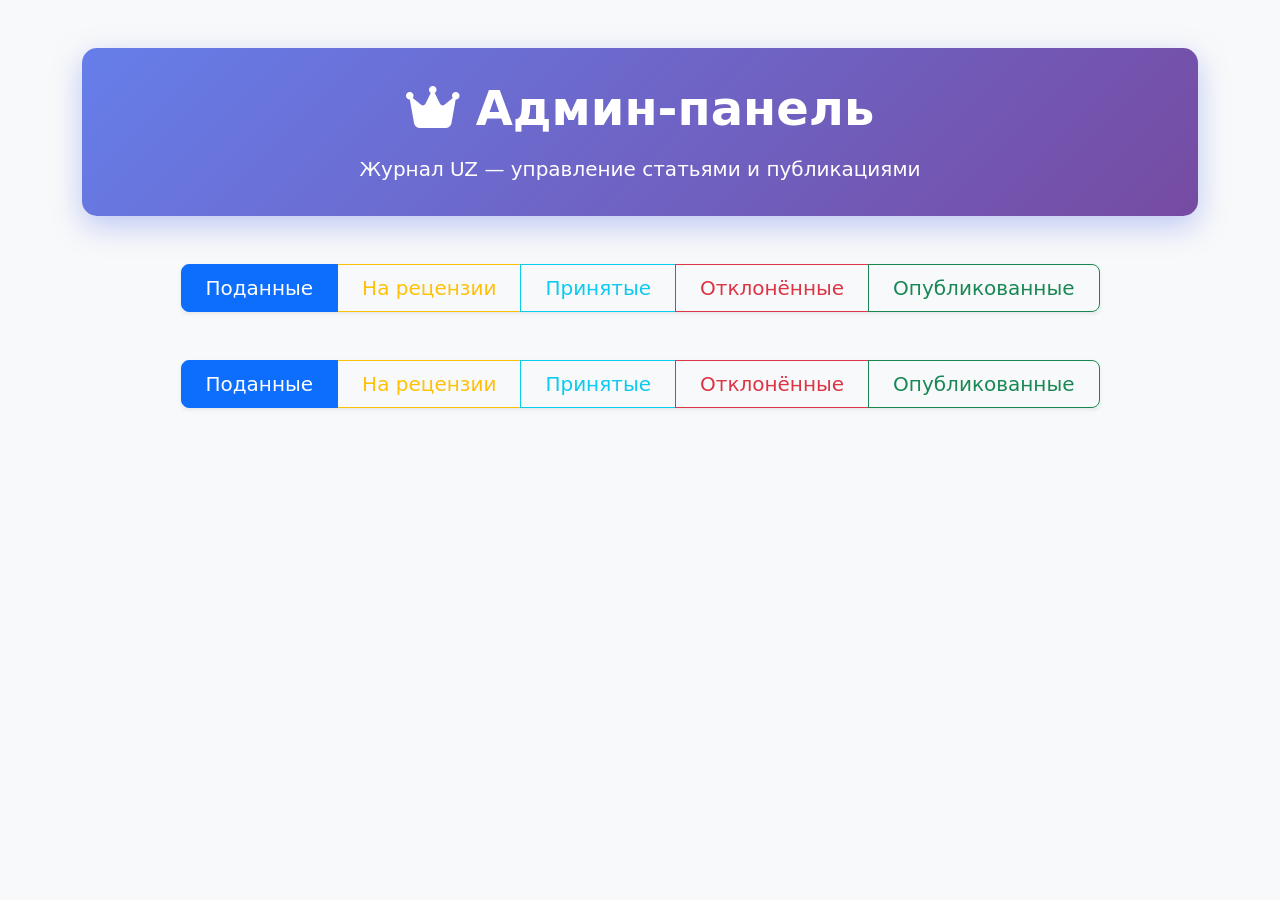
==== journal-uz/admin.html @ 3996c1aa "Update admin.html" ====
<!DOCTYPE html>
<html lang="ru">
<head>
  <meta charset="UTF-8">
  <meta name="viewport" content="width=device-width, initial-scale=1.0">
  <title>Админ-панель — Журнал UZ</title>
  <link href="https://cdn.jsdelivr.net/npm/bootstrap@5.3.0/dist/css/bootstrap.min.css" rel="stylesheet">
  <link rel="stylesheet" href="https://cdnjs.cloudflare.com/ajax/libs/font-awesome/6.5.0/css/all.min.css">
  <style>
    .status-badge {
      font-size: 0.8rem;
      padding: 0.35em 0.8em;
    }
    .card-hover:hover {
      transform: translateY(-5px);
      box-shadow: 0 20px 40px rgba(0,0,0,0.15) !important;
      transition: all 0.3s ease;
    }
    .admin-header {
      background: linear-gradient(135deg, #667eea 0%, #764ba2 100%);
      color: white !important;
      border-radius: 15px;
      padding: 2rem;
      margin-bottom: 2rem;
      box-shadow: 0 10px 30px rgba(102, 126, 234, 0.4);
    }
  </style>
</head>
<body class="bg-light">

  <!-- Красивый хедер -->
  <div class="container my-5">
    <div class="admin-header text-center text-white">
      <h1 class="display-5 fw-bold mb-3">
        <i class="fas fa-crown me-3"></i>Админ-панель
      </h1>
      <p class="lead mb-0">Журнал UZ — управление статьями и публикациями</p>
    </div>
  </div>

  <div class="container mb-5">

    <!-- Вкладки по статусам (красивые кнопки) -->
    <div class="text-center mb-5">
      <div class="btn-group btn-group-lg shadow-sm" role="group">
        <button type="button" class="btn btn-outline-primary active px-4" data-status="Подана">Поданные</button>
        <button type="button" class="btn btn-outline-warning px-4" data-status="На рецензии">На рецензии</button>
        <button type="button" class="btn btn-outline-info px-4" data-status="Принята">Принятые</button>
        <button type="button" class="btn btn-outline-danger px-4" data-status="Отклонена">Отклонённые</button>
        <button type="button" class="btn btn-outline-success px-4" data-status="Опубликована">Опубликованные</button>
      </div>
    </div>

    <div class="text-center mb-5">
      <div class="btn-group btn-group-lg shadow-sm" role="group">
        <button type="button" class="btn btn-outline-primary active px-4" data-status="Подана">Поданные</button>
        <button type="button" class="btn btn-outline-warning px-4" data-status="На рецензии">На рецензии</button>
        <button type="button" class="btn btn-outline-info px-4" data-status="Принята">Принятые</button>
        <button type="button" class="btn btn-outline-danger px-4" data-status="Отклонена">Отклонённые</button>
        <button type="button" class="btn btn-outline-success px-4" data-status="Опубликована">Опубликованные</button>
      </div>
    </div>

    <!-- Статьи -->
    <div id="adminList"></div>
  </div>

  <script type="module">
    import { createClient } from 'https://esm.sh/@supabase/supabase-js@2';
    import { supabaseUrl, supabaseKey } from './supabase-config.js';

    const supabase = createClient(supabaseUrl, supabaseKey);

    let currentStatus = 'Подана';

    window.updateStatus = async (id, newStatus) => {
      if (newStatus === 'Опубликована') {
        const year = new Date().getFullYear();
        const { data: last } = await supabase
          .from('submissions')
          .select('article_number')
          .eq('volume', year)
          .eq('status', 'Опубликована')
          .order('article_number', { ascending: false })
          .limit(1);

        const nextNumber = (last?.[0]?.article_number || 0) + 1;

        const { error } = await supabase
          .from('submissions')
          .update({
            status: 'Опубликована',
            volume: year,
            article_number: nextNumber,
            published_at: new Date().toISOString()
          })
          .eq('id', id);

        if (error) return alert('Ошибка: ' + error.message);
        alert(`Статья опубликована! Номер: ${year}-${String(nextNumber).padStart(3, '0')}`);
      } else {
        const { error } = await supabase.from('submissions').update({ status: newStatus }).eq('id', id);
      }
      loadArticles();
    };

    window.assignReviewer = async (id) => {
      const select = document.getElementById(`reviewer-${id}`);
      const reviewerId = select.value;
      if (!reviewerId) return alert('Выберите рецензента!');

      await supabase.from('submissions').update({ reviewer_id: reviewerId }).eq('id', id);
      alert('Рецензент назначен');
      loadArticles();
    };

    async function loadArticles() {
      const { data: submissions } = await supabase
        .from('submissions')
        .select('id, title, authors, status, reviewer_id, file_url, article_id, submitted_at')
        .eq('status', currentStatus)
        .order('submitted_at', { ascending: false });

      const { data: reviewers } = await supabase.from('profiles').select('id, full_name').eq('role', 'reviewer');

      const colors = {
        'Подана': 'bg-info',
        'На рецензии': 'bg-warning text-dark',
        'Принята': 'bg-primary',
        'Отклонена': 'bg-danger',
        'Опубликована': 'bg-success'
      };

      document.getElementById('adminList').innerHTML = submissions.map(item => `
        <div class="card mb-4 card-hover border-0 shadow">
          <div class="card-body">
            <div class="d-flex justify-content-between align-items-start mb-3">
              <h5 class="card-title mb-0">${item.title}</h5>
              <span class="badge ${colors[item.status]} status-badge">${item.status}</span>
            </div>

            <p class="text-muted mb-2"><strong>Авторы:</strong> ${item.authors}</p>

            ${item.article_id ? `<p class="mb-2"><strong>Номер статьи:</strong> <span class="badge bg-dark">${item.article_id}</span></p>` : ''}

            <p class="text-muted small mb-3">
              <i class="fas fa-clock me-1"></i> ${new Date(item.submitted_at).toLocaleString('ru')}
            </p>

            <div class="row g-3">
              <div class="col-md-5">
                <label class="form-label fw-bold">Статус</label>
                <select class="form-select" onchange="updateStatus('${item.id}', this.value)">
                  ${['Подана','На рецензии','Принята','Отклонена','Опубликована'].map(s => 
                    `<option value="${s}" ${item.status===s?'selected':''}>${s}</option>`
                  ).join('')}
                </select>
              </div>

              <div class="col-md-4">
                <label class="form-label fw-bold">Рецензент</label>
                <select class="form-select" id="reviewer-${item.id}">
                  <option value="">— не назначен —</option>
                  ${reviewers.map(r => `<option value="${r.id}" ${item.reviewer_id===r.id?'selected':''}>${r.full_name}</option>`).join('')}
                </select>
              </div>

              <div class="col-md-3 d-flex align-items-end gap-2">
                <a href="${item.file_url}" target="_blank" class="btn btn-outline-secondary">
                  <i class="fas fa-file-pdf"></i> PDF
                </a>
                <button class="btn btn-primary" onclick="assignReviewer('${item.id}')">
                  Назначить
                </button>
              </div>
            </div>
          </div>
        </div>
      `).join('') || `<div class="text-center py-5 text-muted"><h4>Нет статей с этим статусом</h4></div>`;
    }

    // Вкладки
    document.querySelectorAll('[data-status]').forEach(btn => {
      btn.addEventListener('click', () => {
        document.querySelector('.btn-group .active')?.classList.remove('active');
        btn.classList.add('active');
        currentStatus = btn.dataset.status;
        loadArticles();
      });
    });

    // Автозагрузка
    const { data: { session } } = await supabase.auth.getSession();
    if (!session) location.href = 'login.html';

    const { data: profile } = await supabase.from('profiles').select('role').eq('id', session.user.id).single();
    if (!profile || profile.role !== 'admin') {
      alert('Доступ запрещён!');
      location.href = 'index.html';
    }

    document.getElementById('logoutBtn').onclick = () => supabase.auth.signOut().then(() => location.href = 'login.html');

    loadArticles();
  </script>
</body>
</html>
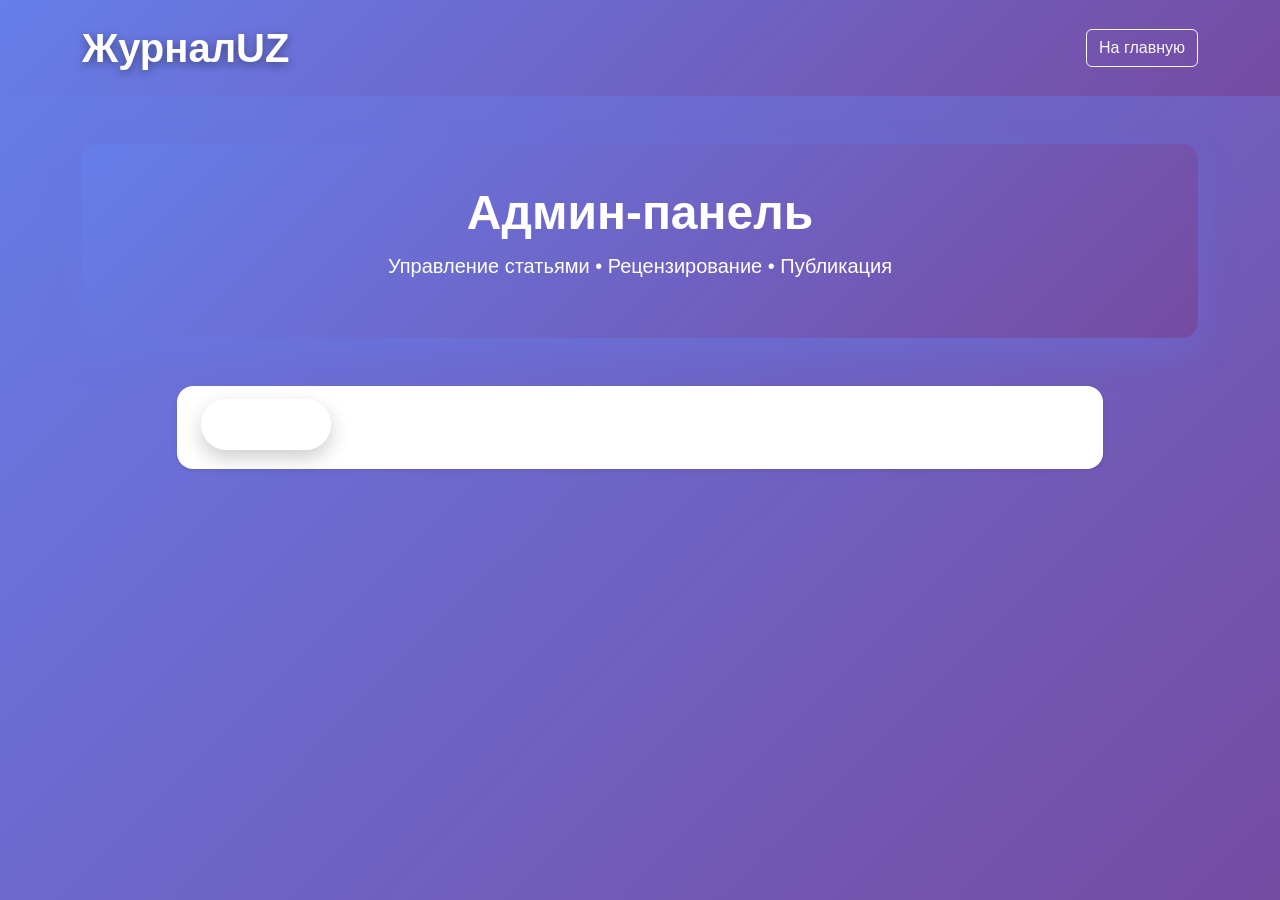
==== commit 563ddfdf: "Update admin.html" ====
--- a/journal-uz/admin.html
+++ b/journal-uz/admin.html
@@ -6,63 +6,90 @@
   <title>Админ-панель — Журнал UZ</title>
   <link href="https://cdn.jsdelivr.net/npm/bootstrap@5.3.0/dist/css/bootstrap.min.css" rel="stylesheet">
   <link rel="stylesheet" href="https://cdnjs.cloudflare.com/ajax/libs/font-awesome/6.5.0/css/all.min.css">
+  <link rel="stylesheet" href="styles.css">
   <style>
-    .status-badge {
-      font-size: 0.8rem;
-      padding: 0.35em 0.8em;
-    }
-    .card-hover:hover {
-      transform: translateY(-5px);
-      box-shadow: 0 20px 40px rgba(0,0,0,0.15) !important;
-      transition: all 0.3s ease;
-    }
     .admin-header {
       background: linear-gradient(135deg, #667eea 0%, #764ba2 100%);
-      color: white !important;
-      border-radius: 15px;
-      padding: 2rem;
-      margin-bottom: 2rem;
-      box-shadow: 0 10px 30px rgba(102, 126, 234, 0.4);
+      color: white;
+      border-radius: 1rem;
+      padding: 2.5rem 2rem;
+      margin-bottom: 3rem;
+      box-shadow: 0 15px 35px rgba(102, 126, 234, 0.3);
+    }
+    .tab-btn {
+      background: rgba(255,255,255,0.15);
+      color: white;
+      border: none;
+      padding: 0.8rem 1.5rem;
+      border-radius: 50px;
+      margin: 0 0.5rem;
+      font-weight: 600;
+      transition: all 0.3s ease;
+    }
+    .tab-btn:hover, .tab-btn.active {
+      background: white;
+      background: rgba(255,255,255,0.3);
+      transform: translateY(-3px);
+      box-shadow: 0 8px 20px rgba(0,0,0,0.2);
+    }
+    .article-card {
+      background: white;
+      border-radius: 1rem;
+      box-shadow: 0 8px 25px rgba(0,0,0,0.08);
+      transition: all 0.3s ease;
+      border: none;
+      overflow: hidden;
+    }
+    .article-card:hover {
+      transform: translateY(-8px);
+      box-shadow: 0 20px 40px rgba(102, 126, 234, 0.2);
+    }
+    .status-badge {
+      font-size: 0.85rem;
+      padding: 0.4em 1em;
+      border-radius: 2px solid;
+      font-weight: 600;
     }
   </style>
 </head>
 <body class="bg-light">
 
-  <!-- Красивый хедер -->
+  <!-- Тот же хедер, что и на главной -->
+  <section class="py-4" style="background: linear-gradient(135deg, #667eea 0%, #764ba2 100%);">
+    <div class="container">
+      <div class="d-flex justify-content-between align-items-center">
+        <h1 class="fw-bold mb-0" style="color: #ffffff !important; text-shadow: 0 3px 10px rgba(0,0,0,0.4);">ЖурналUZ</h1>
+        <a href="index.html" class="btn btn-outline-light">На главную</a>
+      </div>
+    </div>
+  </section>
+
+  <!-- Красивый админский заголовок -->
   <div class="container my-5">
-    <div class="admin-header text-center text-white">
-      <h1 class="display-5 fw-bold mb-3">
-        <i class="fas fa-crown me-3"></i>Админ-панель
-      </h1>
-      <p class="lead mb-0">Журнал UZ — управление статьями и публикациями</p>
-    </div>
-  </div>
-
-  <div class="container mb-5">
-
-    <!-- Вкладки по статусам (красивые кнопки) -->
+    <div class="admin-header text-center">
+      <h1 class="display-5 fw-bold mb-2">Админ-панель</h1>
+      <p class="lead opacity-90">Управление статьями • Рецензирование • Публикация</p>
+    </div>
+
+    <!-- Фиолетовые вкладки -->
     <div class="text-center mb-5">
-      <div class="btn-group btn-group-lg shadow-sm" role="group">
-        <button type="button" class="btn btn-outline-primary active px-4" data-status="Подана">Поданные</button>
-        <button type="button" class="btn btn-outline-warning px-4" data-status="На рецензии">На рецензии</button>
-        <button type="button" class="btn btn-outline-info px-4" data-status="Принята">Принятые</button>
-        <button type="button" class="btn btn-outline-danger px-4" data-status="Отклонена">Отклонённые</button>
-        <button type="button" class="btn btn-outline-success px-4" data-status="Опубликована">Опубликованные</button>
+      <div class="d-inline-flex flex-wrap justify-content-center gap-3 p-3 bg-white rounded-4 shadow-sm">
+        <button class="tab-btn active" data-status="Подана">Поданные</button>
+        <button class="tab-btn" data-status="На рецензии">На рецензии</button>
+        <button class="tab-btn" data-status="Принята">Принятые</button>
+        <button class="tab-btn" data-status="Отклонена">Отклонённые</button>
+        <button class="tab-btn" data-status="Опубликована">Опубликованные</button>
       </div>
     </div>
 
-    <div class="text-center mb-5">
-      <div class="btn-group btn-group-lg shadow-sm" role="group">
-        <button type="button" class="btn btn-outline-primary active px-4" data-status="Подана">Поданные</button>
-        <button type="button" class="btn btn-outline-warning px-4" data-status="На рецензии">На рецензии</button>
-        <button type="button" class="btn btn-outline-info px-4" data-status="Принята">Принятые</button>
-        <button type="button" class="btn btn-outline-danger px-4" data-status="Отклонена">Отклонённые</button>
-        <button type="button" class="btn btn-outline-success px-4" data-status="Опубликована">Опубликованные</button>
-      </div>
-    </div>
-
-    <!-- Статьи -->
-    <div id="adminList"></div>
+    <!-- Список статей -->
+    <div id="adminList" class="row g-4"></div>
+
+    <!-- Если пусто -->
+    <div id="emptyState" class="text-center py-5 d-none">
+      <i class="fas fa-inbox fa-4x text-muted mb-4"></i>
+      <h4 class="text-muted">Нет статей с этим статусом</h4>
+    </div>
   </div>
 
   <script type="module">
@@ -70,9 +97,9 @@
     import { supabaseUrl, supabaseKey } from './supabase-config.js';
 
     const supabase = createClient(supabaseUrl, supabaseKey);
-
     let currentStatus = 'Подана';
 
+    // Автопубликация при смене на "Опубликована"
     window.updateStatus = async (id, newStatus) => {
       if (newStatus === 'Опубликована') {
         const year = new Date().getFullYear();
@@ -96,10 +123,10 @@
           })
           .eq('id', id);
 
-        if (error) return alert('Ошибка: ' + error.message);
-        alert(`Статья опубликована! Номер: ${year}-${String(nextNumber).padStart(3, '0')}`);
+        if (error) return alert('Ошибка публикации: ' + error.message);
+        alert(`Статья опубликована!\nНомер: ${year}-${String(nextNumber).padStart(3, '0')}`);
       } else {
-        const { error } = await supabase.from('submissions').update({ status: newStatus }).eq('id', id);
+        await supabase.from('submissions').update({ status: newStatus }).eq('id', id);
       }
       loadArticles();
     };
@@ -123,73 +150,84 @@
 
       const { data: reviewers } = await supabase.from('profiles').select('id, full_name').eq('role', 'reviewer');
 
-      const colors = {
-        'Подана': 'bg-info',
+      const badgeClass = {
+        'Подана': 'bg-info text-white',
         'На рецензии': 'bg-warning text-dark',
-        'Принята': 'bg-primary',
-        'Отклонена': 'bg-danger',
-        'Опубликована': 'bg-success'
+        'Принята': 'bg-primary text-white',
+        'Отклонена': 'bg-danger text-white',
+        'Опубликована': 'bg-success text-white'
       };
 
-      document.getElementById('adminList').innerHTML = submissions.map(item => `
-        <div class="card mb-4 card-hover border-0 shadow">
-          <div class="card-body">
-            <div class="d-flex justify-content-between align-items-start mb-3">
-              <h5 class="card-title mb-0">${item.title}</h5>
-              <span class="badge ${colors[item.status]} status-badge">${item.status}</span>
-            </div>
-
-            <p class="text-muted mb-2"><strong>Авторы:</strong> ${item.authors}</p>
-
-            ${item.article_id ? `<p class="mb-2"><strong>Номер статьи:</strong> <span class="badge bg-dark">${item.article_id}</span></p>` : ''}
-
-            <p class="text-muted small mb-3">
-              <i class="fas fa-clock me-1"></i> ${new Date(item.submitted_at).toLocaleString('ru')}
-            </p>
-
-            <div class="row g-3">
-              <div class="col-md-5">
-                <label class="form-label fw-bold">Статус</label>
-                <select class="form-select" onchange="updateStatus('${item.id}', this.value)">
-                  ${['Подана','На рецензии','Принята','Отклонена','Опубликована'].map(s => 
-                    `<option value="${s}" ${item.status===s?'selected':''}>${s}</option>`
-                  ).join('')}
-                </select>
+      const list = document.getElementById('adminList');
+      if (!submissions || submissions.length === 0) {
+        list.innerHTML = '';
+        document.getElementById('emptyState').classList.remove('d-none');
+        return;
+      }
+
+      document.getElementById('emptyState').classList.add('d-none');
+
+      list.innerHTML = submissions.map(item => `
+        <div class="col-lg-10 mx-auto">
+          <div class="article-card">
+            <div class="card-body p-4">
+              <div class="d-flex justify-content-between align-items-start mb-3">
+                <h5 class="card-title fw-bold mb-0">${item.title}</h5>
+                <div>
+                  ${item.article_id ? `<span class="badge bg-dark fs-6 me-2">${item.article_id}</span>` : ''}
+                  <span class="badge ${badgeClass[item.status]} status-badge">${item.status}</span>
+                </div>
               </div>
 
-              <div class="col-md-4">
-                <label class="form-label fw-bold">Рецензент</label>
-                <select class="form-select" id="reviewer-${item.id}">
-                  <option value="">— не назначен —</option>
-                  ${reviewers.map(r => `<option value="${r.id}" ${item.reviewer_id===r.id?'selected':''}>${r.full_name}</option>`).join('')}
-                </select>
+              <p class="text-muted mb-3"><strong>Авторы:</strong> ${item.authors}</p>
+
+              <div class="text-muted small mb-4">
+                <i class="fas fa-calendar-alt me-2"></i>
+                ${new Date(item.submitted_at).toLocaleDateString('ru-RU', { day: '2-digit', month: 'long', year: 'numeric', hour: '2-digit', minute: '2-digit' })}
               </div>
 
-              <div class="col-md-3 d-flex align-items-end gap-2">
-                <a href="${item.file_url}" target="_blank" class="btn btn-outline-secondary">
-                  <i class="fas fa-file-pdf"></i> PDF
-                </a>
-                <button class="btn btn-primary" onclick="assignReviewer('${item.id}')">
-                  Назначить
-                </button>
+              <div class="row g-3 align-items-end">
+                <div class="col-md-4">
+                  <select class="form-select form-select-lg" onchange="updateStatus('${item.id}', this.value)">
+                    ${['Подана','На рецензии','Принята','Отклонена','Опубликована'].map(s => 
+                      `<option value="${s}" ${item.status===s?'selected':''}>${s}</option>`
+                    ).join('')}
+                  </select>
+                </div>
+
+                <div class="col-md-4">
+                  <select class="form-select form-select-lg" id="reviewer-${item.id}">
+                    <option value="">— Назначить рецензента —</option>
+                    ${reviewers.map(r => `<option value="${r.id}" ${item.reviewer_id===r.id?'selected':''}>${r.full_name}</option>`).join('')}
+                  </select>
+                </div>
+
+                <div class="col-md-4 text-md-end">
+                  <a href="${item.file_url}" target="_blank" class="btn btn-outline-danger me-2">
+                    <i class="fas fa-file-pdf"></i> PDF
+                  </a>
+                  <button class="btn btn-primary" onclick="assignReviewer('${item.id}')">
+                    Назначить
+                  </button>
+                </div>
               </div>
             </div>
           </div>
         </div>
-      `).join('') || `<div class="text-center py-5 text-muted"><h4>Нет статей с этим статусом</h4></div>`;
-    }
-
-    // Вкладки
-    document.querySelectorAll('[data-status]').forEach(btn => {
+      `).join('');
+    }
+
+    // Переключение вкладок
+    document.querySelectorAll('.tab-btn').forEach(btn => {
       btn.addEventListener('click', () => {
-        document.querySelector('.btn-group .active')?.classList.remove('active');
+        document.querySelector('.tab-btn.active')?.classList.remove('active');
         btn.classList.add('active');
         currentStatus = btn.dataset.status;
         loadArticles();
       });
     });
 
-    // Автозагрузка
+    // Проверка авторизации
     const { data: { session } } = await supabase.auth.getSession();
     if (!session) location.href = 'login.html';
 
@@ -199,9 +237,7 @@
       location.href = 'index.html';
     }
 
-    document.getElementById('logoutBtn').onclick = () => supabase.auth.signOut().then(() => location.href = 'login.html');
-
-    loadArticles();
+    loadArticles(); // старт
   </script>
 </body>
 </html>
--- a/journal-uz/styles.css
+++ b/journal-uz/styles.css
@@ -0,0 +1,209 @@
+/* Современные стили для журнала UZ */
+
+:root {
+  --primary-color: #6366f1;
+  --primary-dark: #4f46e5;
+  --primary-light: #818cf8;
+  --secondary-color: #8b5cf6;
+  --success-color: #10b981;
+  --danger-color: #ef4444;
+  --warning-color: #f59e0b;
+  --info-color: #3b82f6;
+  --dark-color: #1e293b;
+  --light-color: #f8fafc;
+  --gray-color: #64748b;
+  --white: #ffffff;
+  --shadow: 0 4px 6px -1px rgba(0, 0, 0, 0.1), 0 2px 4px -1px rgba(0, 0, 0, 0.06);
+  --shadow-lg: 0 10px 15px -3px rgba(0, 0, 0, 0.1), 0 4px 6px -2px rgba(0, 0, 0, 0.05);
+  --shadow-xl: 0 20px 25px -5px rgba(0, 0, 0, 0.1), 0 10px 10px -5px rgba(0, 0, 0, 0.04);
+  --border-radius: 16px;
+  --transition: all 0.3s ease;
+}
+
+* {
+  margin: 0;
+  padding: 0;
+  box-sizing: border-box;
+}
+
+body {
+  font-family: 'Segoe UI', Tahoma, Geneva, Verdana, sans-serif;
+  background: linear-gradient(135deg, #667eea 0%, #764ba2 100%);
+  min-height: 100vh;
+  color: var(--dark-color);
+  line-height: 1.6;
+}
+
+/* Только главная страница — белый фон */
+body.index-page {
+  background: white !important;
+}
+
+/* Навигация */
+.navbar {
+  background: linear-gradient(135deg, var(--primary-color) 0%, var(--secondary-color) 100%) !important;
+  box-shadow: var(--shadow-lg);
+  padding: 1rem 0;
+  backdrop-filter: blur(10px);
+}
+
+.navbar-brand {
+  font-weight: 700;
+  font-size: 1.5rem;
+  letter-spacing: 0.5px;
+  transition: var(--transition);
+  color: white !important;
+}
+
+.navbar-brand:hover {
+  transform: translateY(-2px);
+}
+
+/* Карточки — прозрачные на градиенте */
+.card {
+  background: transparent !important;
+  border: none !important;
+  box-shadow: none !important;
+  border-radius: var(--border-radius);
+  overflow: hidden;
+}
+
+.card-header {
+  background: rgba(255, 255, 255, 0.15) !important;
+  border-bottom: 1px solid rgba(255, 255, 255, 0.2) !important;
+  border-radius: var(--border-radius) var(--border-radius) 0 0 !important;
+  padding: 1rem 1.5rem !important;
+}
+
+.card-header h3 {
+  font-size: 1.5rem !important;
+  font-weight: 700;
+  color: white !important;
+  margin: 0;
+  text-shadow: 0 1px 3px rgba(0,0,0,0.3);
+}
+
+.card-body {
+  background: rgba(255, 255, 255, 0.95) !important;
+  border-radius: 0 0 var(--border-radius) var(--border-radius);
+  padding: 2rem;
+  box-shadow: var(--shadow-xl);
+  backdrop-filter: blur(15px);
+}
+
+/* Формы */
+.form-control, .form-select {
+  border-radius: 12px;
+  padding: 0.75rem 1rem;
+  border: 1px solid rgba(0,0,0,0.1);
+}
+
+.form-control:focus {
+  border-color: var(--primary-color);
+  box-shadow: 0 0 0 0.2rem rgba(99, 102, 241, 0.25);
+}
+
+.btn-primary {
+  background: linear-gradient(135deg, var(--primary-color), var(--secondary-color));
+  border: none;
+  border-radius: 50px;
+  padding: 0.75rem 2rem;
+  font-weight: 600;
+  transition: var(--transition);
+}
+
+.btn-primary:hover {
+  transform: translateY(-3px);
+  box-shadow: var(--shadow-lg);
+}
+
+/* Статистика в admin */
+#stats .card {
+  background: rgba(255, 255, 255, 0.9) !important;
+  border-radius: var(--border-radius);
+  text-align: center;
+  padding: 1.5rem 1rem;
+  height: 100%;
+  box-shadow: var(--shadow);
+  transition: var(--transition);
+}
+
+#stats .card:hover {
+  transform: translateY(-5px);
+  box-shadow: var(--shadow-lg);
+}
+
+#stats h6 {
+  font-size: 0.875rem;
+  font-weight: 600;
+  color: var(--gray-color);
+  text-transform: uppercase;
+  letter-spacing: 0.5px;
+  white-space: nowrap;
+  overflow: hidden;
+  text-overflow: ellipsis;
+}
+
+#stats p {
+  font-size: 2rem !important;
+  font-weight: 700;
+  margin: 0;
+  line-height: 1;
+}
+
+#stats .text-primary { color: var(--primary-color) !important; }
+#stats .text-warning { color: var(--warning-color) !important; }
+#stats .text-success { color: var(--success-color) !important; }
+#stats .text-danger { color: var(--danger-color) !important; }
+#stats .text-info { color: var(--info-color) !important; }
+
+/* Анимации */
+@keyframes fadeInUp {
+  from { opacity: 0; transform: translateY(30px); }
+  to { opacity: 1; transform: translateY(0); }
+}
+
+.card, .btn {
+  animation: fadeInUp 0.6s ease;
+}
+
+/* Скроллбар */
+::-webkit-scrollbar {
+  width: 10px;
+}
+::-webkit-scrollbar-track { background: var(--light-color); }
+::-webkit-scrollbar-thumb {
+  background: linear-gradient(var(--primary-color), var(--secondary-color));
+  border-radius: 5px;
+}
+
+/* Адаптивность */
+@media (max-width: 768px) {
+  .card-body { padding: 1.5rem; }
+  #stats p { font-size: 1.6rem !important; }
+  .card-header h3 { font-size: 1.4rem !important; }
+}
+/* === БЕЛЫЙ ФОН ТОЛЬКО ДЛЯ ГЛАВНОЙ СТРАНИЦЫ (index.html) === */
+body.index-page,
+body:has(#welcome-section) {   /* Дополнительная страховка на случай, если добавишь id */
+  background: var(--white) !important;           /* Белый фон */
+  background-image: none !important;
+  color: var(--dark-color);
+}
+
+/* Если хочешь лёгкую тень у карточек на белом фоне — чуть усилим */
+body.index-page .card,
+body:has(#welcome-section) .card {
+  box-shadow: var(--shadow-lg) !important;
+}
+
+/* Опционально: чуть темнее текст на белом фоне для контраста */
+body.index-page h1,
+body.index-page h2,
+body.index-page p,
+body:has(#welcome-section) h1,
+body:has(#welcome-section) h2,
+body:has(#welcome-section) p {
+  color: #1e293b !important;  /* тёмно-серый */
+}
+
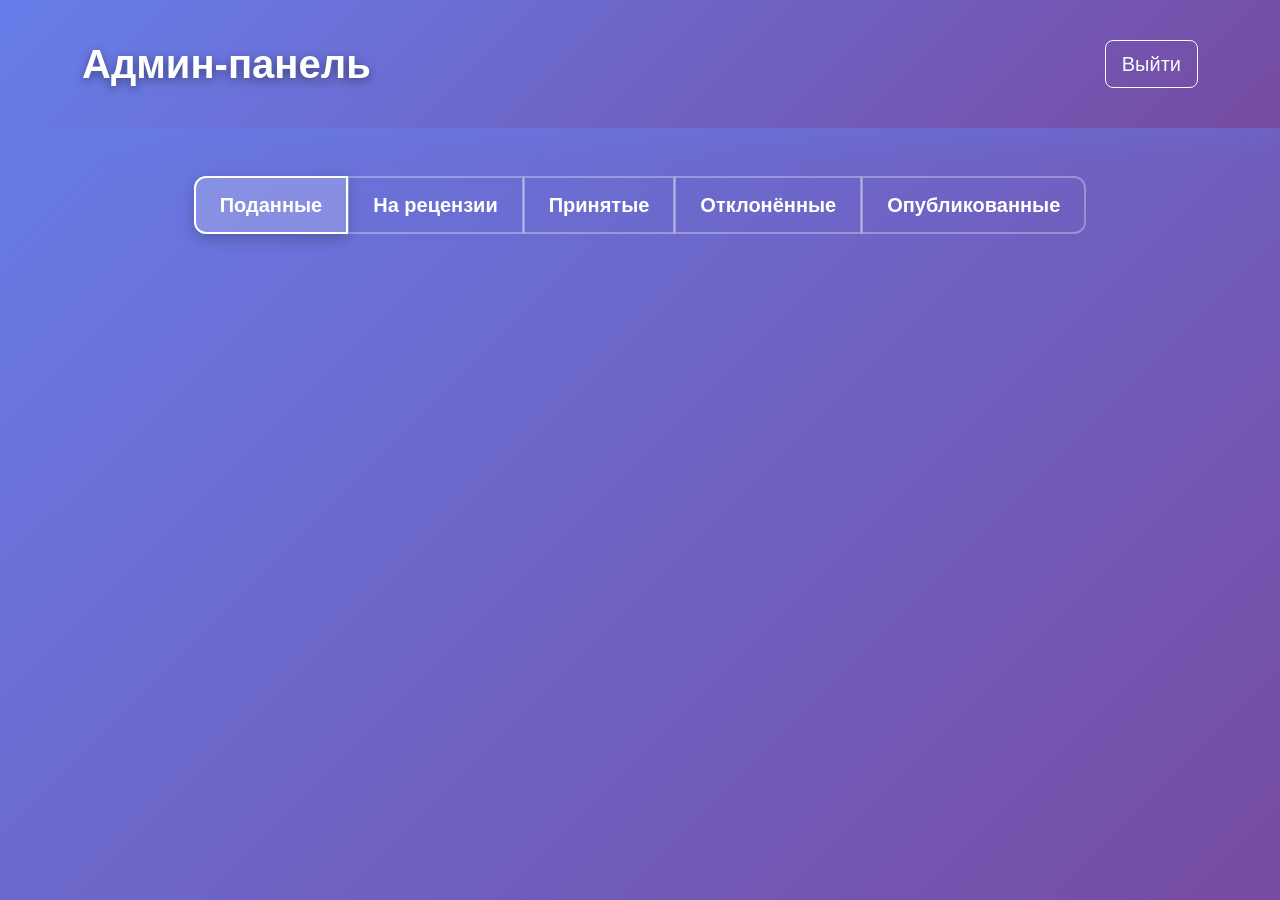
==== commit 74bdf9ec: "Update admin.html" ====
--- a/journal-uz/admin.html
+++ b/journal-uz/admin.html
@@ -11,85 +11,67 @@
     .admin-header {
       background: linear-gradient(135deg, #667eea 0%, #764ba2 100%);
       color: white;
-      border-radius: 1rem;
-      padding: 2.5rem 2rem;
+      padding: 2.5rem 0;
       margin-bottom: 3rem;
-      box-shadow: 0 15px 35px rgba(102, 126, 234, 0.3);
+      box-shadow: 0 10px 30px rgba(102, 126, 234, 0.3);
+    }
+    .status-badge {
+      font-size: 0.8rem;
+      padding: 0.4em 0.9em;
+      border-radius: 50px;
+    }
+    .card-hover:hover {
+      transform: translateY(-8px);
+      box-shadow: 0 20px 40px rgba(0,0,0,0.18) !important;
+      transition: all 0.3s ease;
     }
     .tab-btn {
-      background: rgba(255,255,255,0.15);
-      color: white;
-      border: none;
-      padding: 0.8rem 1.5rem;
-      border-radius: 50px;
-      margin: 0 0.5rem;
+      color: white !important;
+      border: 2px solid rgba(255,255,255,0.3) !important;
+      background: transparent;
       font-weight: 600;
+      padding: 0.75rem 1.5rem;
+      border-radius: 12px;
       transition: all 0.3s ease;
     }
     .tab-btn:hover, .tab-btn.active {
-      background: white;
-      background: rgba(255,255,255,0.3);
-      transform: translateY(-3px);
-      box-shadow: 0 8px 20px rgba(0,0,0,0.2);
-    }
-    .article-card {
-      background: white;
-      border-radius: 1rem;
-      box-shadow: 0 8px 25px rgba(0,0,0,0.08);
-      transition: all 0.3s ease;
-      border: none;
-      overflow: hidden;
-    }
-    .article-card:hover {
-      transform: translateY(-8px);
-      box-shadow: 0 20px 40px rgba(102, 126, 234, 0.2);
-    }
-    .status-badge {
-      font-size: 0.85rem;
-      padding: 0.4em 1em;
-      border-radius: 2px solid;
-      font-weight: 600;
+      background: rgba(255,255,255,0.2) !important;
+      border-color: white !important;
+      box-shadow: 0 5px 15px rgba(0,0,0,0.2);
     }
   </style>
 </head>
 <body class="bg-light">
 
-  <!-- Тот же хедер, что и на главной -->
-  <section class="py-4" style="background: linear-gradient(135deg, #667eea 0%, #764ba2 100%);">
+  <!-- Шапка как на главной -->
+  <section class="admin-header">
     <div class="container">
       <div class="d-flex justify-content-between align-items-center">
-        <h1 class="fw-bold mb-0" style="color: #ffffff !important; text-shadow: 0 3px 10px rgba(0,0,0,0.4);">ЖурналUZ</h1>
-        <a href="index.html" class="btn btn-outline-light">На главную</a>
+        <h1 class="fw-bold mb-0" style="color: white !important; text-shadow: 0 3px 10px rgba(0,0,0,0.4);">
+          Админ-панель
+        </h1>
+        <button id="logoutBtn" class="btn btn-outline-light btn-lg">
+          Выйти
+        </button>
       </div>
     </div>
   </section>
 
-  <!-- Красивый админский заголовок -->
-  <div class="container my-5">
-    <div class="admin-header text-center">
-      <h1 class="display-5 fw-bold mb-2">Админ-панель</h1>
-      <p class="lead opacity-90">Управление статьями • Рецензирование • Публикация</p>
-    </div>
-
-    <!-- Фиолетовые вкладки -->
+  <div class="container mb-5">
+
+    <!-- Вкладки — фиолетовые, белый текст -->
     <div class="text-center mb-5">
-      <div class="d-inline-flex flex-wrap justify-content-center gap-3 p-3 bg-white rounded-4 shadow-sm">
-        <button class="tab-btn active" data-status="Подана">Поданные</button>
-        <button class="tab-btn" data-status="На рецензии">На рецензии</button>
-        <button class="tab-btn" data-status="Принята">Принятые</button>
-        <button class="tab-btn" data-status="Отклонена">Отклонённые</button>
-        <button class="tab-btn" data-status="Опубликована">Опубликованные</button>
+      <div class="btn-group btn-group-lg" role="group">
+        <button type="button" class="btn tab-btn active" data-status="Подана">Поданные</button>
+        <button type="button" class="btn tab-btn" data-status="На рецензии">На рецензии</button>
+        <button type="button" class="btn tab-btn" data-status="Принята">Принятые</button>
+        <button type="button" class="btn tab-btn" data-status="Отклонена">Отклонённые</button>
+        <button type="button" class="btn tab-btn" data-status="Опубликована">Опубликованные</button>
       </div>
     </div>
 
     <!-- Список статей -->
     <div id="adminList" class="row g-4"></div>
-
-    <!-- Если пусто -->
-    <div id="emptyState" class="text-center py-5 d-none">
-      <i class="fas fa-inbox fa-4x text-muted mb-4"></i>
-      <h4 class="text-muted">Нет статей с этим статусом</h4>
-    </div>
   </div>
 
   <script type="module">
@@ -99,7 +81,7 @@
     const supabase = createClient(supabaseUrl, supabaseKey);
     let currentStatus = 'Подана';
 
-    // Автопубликация при смене на "Опубликована"
+    // Глобальные функции
     window.updateStatus = async (id, newStatus) => {
       if (newStatus === 'Опубликована') {
         const year = new Date().getFullYear();
@@ -124,9 +106,10 @@
           .eq('id', id);
 
         if (error) return alert('Ошибка публикации: ' + error.message);
-        alert(`Статья опубликована!\nНомер: ${year}-${String(nextNumber).padStart(3, '0')}`);
+        alert(`Статья опубликована! Номер: ${year}-${String(nextNumber).padStart(3, '0')}`);
       } else {
-        await supabase.from('submissions').update({ status: newStatus }).eq('id', id);
+        const { error } = await supabase.from('submissions').update({ status: newStatus }).eq('id', id);
+        if (error) return alert('Ошибка: ' + error.message);
       }
       loadArticles();
     };
@@ -136,8 +119,9 @@
       const reviewerId = select.value;
       if (!reviewerId) return alert('Выберите рецензента!');
 
-      await supabase.from('submissions').update({ reviewer_id: reviewerId }).eq('id', id);
-      alert('Рецензент назначен');
+      const { error } = await supabase.from('submissions').update({ reviewer_id: reviewerId }).eq('id', id);
+      if (error) alert('Ошибка: ' + error.message);
+      else alert('Рецензент назначен');
       loadArticles();
     };
 
@@ -150,7 +134,7 @@
 
       const { data: reviewers } = await supabase.from('profiles').select('id, full_name').eq('role', 'reviewer');
 
-      const badgeClass = {
+      const badgeColors = {
         'Подана': 'bg-info text-white',
         'На рецензии': 'bg-warning text-dark',
         'Принята': 'bg-primary text-white',
@@ -158,36 +142,30 @@
         'Опубликована': 'bg-success text-white'
       };
 
-      const list = document.getElementById('adminList');
-      if (!submissions || submissions.length === 0) {
-        list.innerHTML = '';
-        document.getElementById('emptyState').classList.remove('d-none');
-        return;
-      }
-
-      document.getElementById('emptyState').classList.add('d-none');
-
-      list.innerHTML = submissions.map(item => `
-        <div class="col-lg-10 mx-auto">
-          <div class="article-card">
+      document.getElementById('adminList').innerHTML = submissions.length ? submissions.map(item => `
+        <div class="col-12">
+          <div class="card card-hover border-0 shadow-lg">
             <div class="card-body p-4">
               <div class="d-flex justify-content-between align-items-start mb-3">
-                <h5 class="card-title fw-bold mb-0">${item.title}</h5>
-                <div>
-                  ${item.article_id ? `<span class="badge bg-dark fs-6 me-2">${item.article_id}</span>` : ''}
-                  <span class="badge ${badgeClass[item.status]} status-badge">${item.status}</span>
-                </div>
+                <h5 class="card-title mb-0 text-primary fw-bold">${item.title}</h5>
+                <span class="badge ${badgeColors[item.status]} status-badge">${item.status}</span>
               </div>
 
-              <p class="text-muted mb-3"><strong>Авторы:</strong> ${item.authors}</p>
+              <p class="text-muted mb-2"><strong>Авторы:</strong> ${item.authors}</p>
+
+              ${item.article_id 
+                ? `<p class="mb-3"><strong>Номер статьи:</strong> <span class="badge bg-dark fs-6">${item.article_id}</span></p>`
+                : '<p class="text-muted small mb-3"><em>Номер будет присвоен при публикации</em></p>'
+              }
 
               <div class="text-muted small mb-4">
                 <i class="fas fa-calendar-alt me-2"></i>
-                ${new Date(item.submitted_at).toLocaleDateString('ru-RU', { day: '2-digit', month: 'long', year: 'numeric', hour: '2-digit', minute: '2-digit' })}
+                ${new Date(item.submitted_at).toLocaleDateString('ru-RU', { day: 'numeric', month: 'long', year: 'numeric', hour: '2-digit', minute: '2-digit' })}
               </div>
 
-              <div class="row g-3 align-items-end">
-                <div class="col-md-4">
+              <div class="row g-3">
+                <div class="col-lg-4">
+                  <label class="form-label fw-bold text-dark">Статус</label>
                   <select class="form-select form-select-lg" onchange="updateStatus('${item.id}', this.value)">
                     ${['Подана','На рецензии','Принята','Отклонена','Опубликована'].map(s => 
                       `<option value="${s}" ${item.status===s?'selected':''}>${s}</option>`
@@ -195,39 +173,45 @@
                   </select>
                 </div>
 
-                <div class="col-md-4">
+                <div class="col-lg-4">
+                  <label class="form-label fw-bold text-dark">Рецензент</label>
                   <select class="form-select form-select-lg" id="reviewer-${item.id}">
-                    <option value="">— Назначить рецензента —</option>
+                    <option value="">— не назначен —</option>
                     ${reviewers.map(r => `<option value="${r.id}" ${item.reviewer_id===r.id?'selected':''}>${r.full_name}</option>`).join('')}
                   </select>
                 </div>
 
-                <div class="col-md-4 text-md-end">
-                  <a href="${item.file_url}" target="_blank" class="btn btn-outline-danger me-2">
-                    <i class="fas fa-file-pdf"></i> PDF
+                <div class="col-lg-4 d-flex align-items-end gap-2">
+                  <a href="${item.file_url}" target="_blank" class="btn btn-outline-danger">
+                    PDF
                   </a>
-                  <button class="btn btn-primary" onclick="assignReviewer('${item.id}')">
-                    Назначить
+                  <button class="btn btn-primary flex-fill" onclick="assignReviewer('${item.id}')">
+                    Назначить рецензента
                   </button>
                 </div>
               </div>
             </div>
           </div>
         </div>
-      `).join('');
-    }
-
-    // Переключение вкладок
-    document.querySelectorAll('.tab-btn').forEach(btn => {
+      `).join('') : `
+        <div class="col-12 text-center py-5">
+          <i class="fas fa-inbox fa-4x text-muted mb-4"></i>
+          <h4 class="text-muted">Нет статей с этим статусом</h4>
+        </div>
+      `;
+    }
+
+    // Вкладки
+    document.querySelectorAll('[data-status]').forEach(btn => {
       btn.addEventListener('click', () => {
-        document.querySelector('.tab-btn.active')?.classList.remove('active');
+        document.querySelectorAll('[data-status]').forEach(b => b.classList.remove('active'));
         btn.classList.add('active');
         currentStatus = btn.dataset.status;
         loadArticles();
       });
     });
 
-    // Проверка авторизации
+    // Проверка сессии и выход
     const { data: { session } } = await supabase.auth.getSession();
     if (!session) location.href = 'login.html';
 
@@ -237,7 +221,13 @@
       location.href = 'index.html';
     }
 
-    loadArticles(); // старт
+    document.getElementById('logoutBtn').onclick = async () => {
+      await supabase.auth.signOut();
+      location.href = 'login.html';
+    };
+
+    // Загрузка по умолчанию
+    loadArticles();
   </script>
 </body>
 </html>
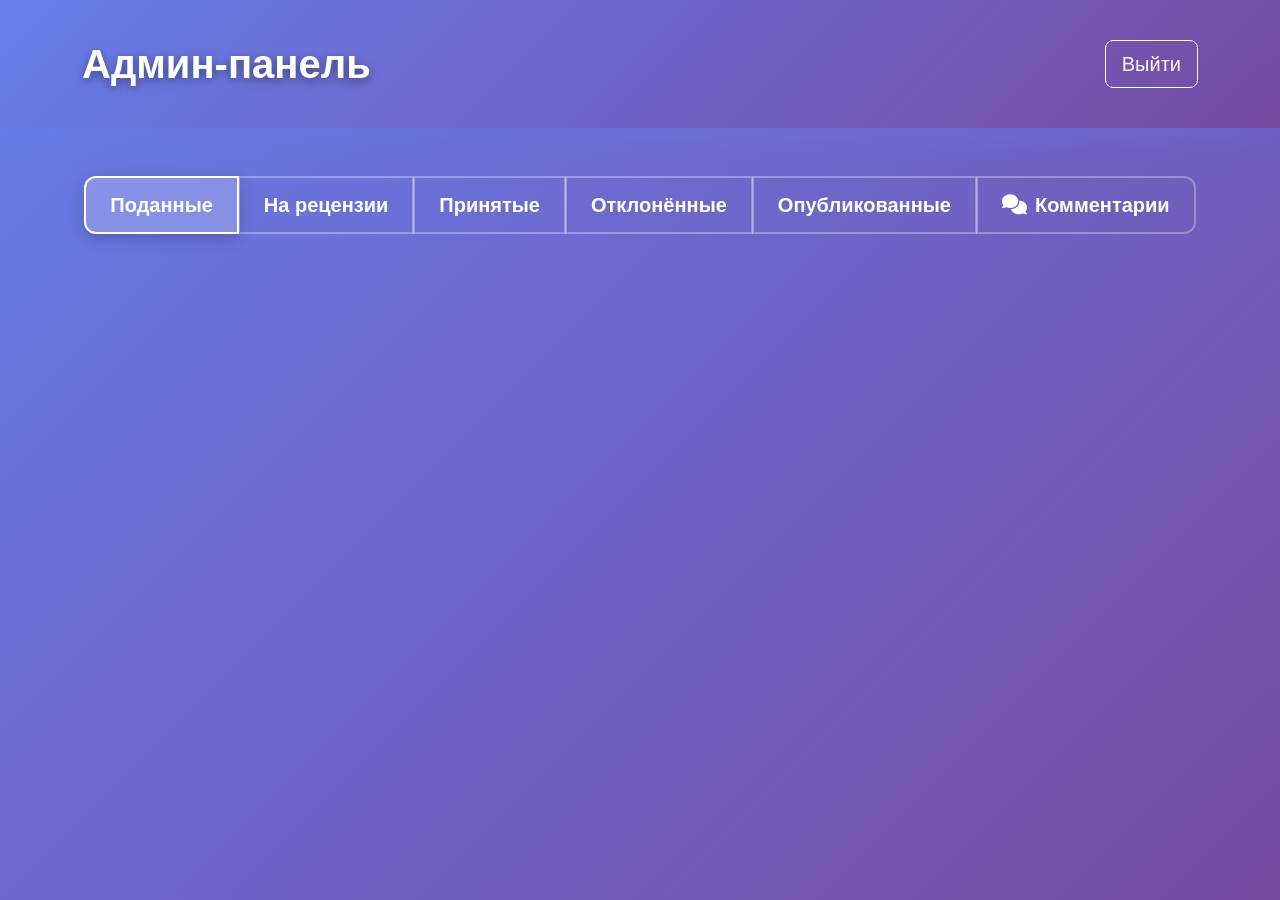
==== commit dfdc3d70: "Update admin.html" ====
--- a/journal-uz/admin.html
+++ b/journal-uz/admin.html
@@ -3,7 +3,7 @@
 <head>
   <meta charset="UTF-8">
   <meta name="viewport" content="width=device-width, initial-scale=1.0">
-  <title>Админ-панель — Журнал UZ</title>
+  <title>Админ-панель — Scienta</title>
   <link href="https://cdn.jsdelivr.net/npm/bootstrap@5.3.0/dist/css/bootstrap.min.css" rel="stylesheet">
   <link rel="stylesheet" href="https://cdnjs.cloudflare.com/ajax/libs/font-awesome/6.5.0/css/all.min.css">
   <link rel="stylesheet" href="styles.css">
@@ -62,16 +62,42 @@
     <!-- Вкладки — фиолетовые, белый текст -->
     <div class="text-center mb-5">
       <div class="btn-group btn-group-lg" role="group">
-        <button type="button" class="btn tab-btn active" data-status="Подана">Поданные</button>
-        <button type="button" class="btn tab-btn" data-status="На рецензии">На рецензии</button>
-        <button type="button" class="btn tab-btn" data-status="Принята">Принятые</button>
-        <button type="button" class="btn tab-btn" data-status="Отклонена">Отклонённые</button>
-        <button type="button" class="btn tab-btn" data-status="Опубликована">Опубликованные</button>
+        <button type="button" class="btn tab-btn active" data-tab="submissions" data-status="Подана">Поданные</button>
+        <button type="button" class="btn tab-btn" data-tab="submissions" data-status="На рецензии">На рецензии</button>
+        <button type="button" class="btn tab-btn" data-tab="submissions" data-status="Принята">Принятые</button>
+        <button type="button" class="btn tab-btn" data-tab="submissions" data-status="Отклонена">Отклонённые</button>
+        <button type="button" class="btn tab-btn" data-tab="submissions" data-status="Опубликована">Опубликованные</button>
+        <button type="button" class="btn tab-btn" data-tab="comments">
+          <i class="fas fa-comments me-2"></i>Комментарии
+        </button>
       </div>
     </div>
 
     <!-- Список статей -->
-    <div id="adminList" class="row g-4"></div>
+    <div id="submissionsSection">
+      <div id="adminList" class="row g-4"></div>
+    </div>
+
+    <!-- Секция комментариев -->
+    <div id="commentsSection" class="d-none">
+      <div class="row">
+        <div class="col-12">
+          <div class="card border-0 shadow-lg mb-4">
+            <div class="card-body p-4">
+              <div class="d-flex justify-content-between align-items-center mb-3">
+                <h4 class="mb-0">
+                  <i class="fas fa-comments me-2 text-primary"></i>
+                  Все комментарии
+                </h4>
+                <span class="badge bg-primary fs-5" id="totalComments">0</span>
+              </div>
+              <p class="text-muted mb-0">Просматривайте и управляйте комментариями к статьям</p>
+            </div>
+          </div>
+        </div>
+      </div>
+      <div id="commentsList" class="row g-4"></div>
+    </div>
   </div>
 
   <script type="module">
@@ -80,6 +106,7 @@
 
     const supabase = createClient(supabaseUrl, supabaseKey);
     let currentStatus = 'Подана';
+    let currentTab = 'submissions';
 
     // Глобальные функции
     window.updateStatus = async (id, newStatus) => {
@@ -202,12 +229,27 @@
     }
 
     // Вкладки
-    document.querySelectorAll('[data-status]').forEach(btn => {
+    document.querySelectorAll('.tab-btn').forEach(btn => {
       btn.addEventListener('click', () => {
-        document.querySelectorAll('[data-status]').forEach(b => b.classList.remove('active'));
+        document.querySelectorAll('.tab-btn').forEach(b => b.classList.remove('active'));
         btn.classList.add('active');
-        currentStatus = btn.dataset.status;
-        loadArticles();
+        
+        const tab = btn.dataset.tab;
+        
+        if (tab === 'comments') {
+          // Показываем секцию комментариев
+          document.getElementById('submissionsSection').classList.add('d-none');
+          document.getElementById('commentsSection').classList.remove('d-none');
+          currentTab = 'comments';
+          loadComments();
+        } else {
+          // Показываем секцию статей
+          document.getElementById('submissionsSection').classList.remove('d-none');
+          document.getElementById('commentsSection').classList.add('d-none');
+          currentTab = 'submissions';
+          currentStatus = btn.dataset.status;
+          loadArticles();
+        }
       });
     });
 
@@ -215,7 +257,7 @@
     const { data: { session } } = await supabase.auth.getSession();
     if (!session) location.href = 'login.html';
 
-    const { data: profile } = await supabase.from('profiles').select('role').eq('id', session.user.id).single();
+    const { data: profile } = await supabase.from('profiles').select('role').eq('id', session.user.id).maybeSingle();
     if (!profile || profile.role !== 'admin') {
       alert('Доступ запрещён!');
       location.href = 'index.html';
@@ -225,9 +267,178 @@
       await supabase.auth.signOut();
       location.href = 'login.html';
     };
+
+    // Загрузка комментариев
+    async function loadComments() {
+      const commentsList = document.getElementById('commentsList');
+      const totalComments = document.getElementById('totalComments');
+      
+      commentsList.innerHTML = '<div class="col-12 text-center py-5"><div class="spinner-border text-primary"></div><p class="mt-3">Загрузка комментариев...</p></div>';
+
+      try {
+        // Загружаем комментарии с информацией о статьях и пользователях
+        const { data: comments, error } = await supabase
+          .from('comments')
+          .select('id, text, created_at, user_id, submission_id')
+          .order('created_at', { ascending: false });
+
+        if (error) throw error;
+
+        if (!comments || comments.length === 0) {
+          commentsList.innerHTML = `
+            <div class="col-12 text-center py-5">
+              <i class="fas fa-comment-slash fa-4x text-muted mb-4"></i>
+              <h4 class="text-muted">Нет комментариев</h4>
+            </div>
+          `;
+          totalComments.textContent = '0';
+          return;
+        }
+
+        totalComments.textContent = comments.length;
+
+        // Загружаем дополнительные данные
+        const userIds = [...new Set(comments.map(c => c.user_id))];
+        const submissionIds = [...new Set(comments.map(c => c.submission_id))];
+
+        const { data: profiles } = await supabase
+          .from('profiles')
+          .select('id, full_name')
+          .in('id', userIds);
+
+        const { data: submissions } = await supabase
+          .from('submissions')
+          .select('id, title')
+          .in('id', submissionIds);
+
+        const profilesMap = {};
+        profiles?.forEach(p => {
+          profilesMap[p.id] = p.full_name;
+        });
+
+        const submissionsMap = {};
+        submissions?.forEach(s => {
+          submissionsMap[s.id] = s.title;
+        });
+
+        // Отображаем комментарии
+        commentsList.innerHTML = comments.map(comment => {
+          const userName = profilesMap[comment.user_id] || 'Неизвестный пользователь';
+          const articleTitle = submissionsMap[comment.submission_id] || 'Статья удалена';
+          const commentDate = new Date(comment.created_at).toLocaleString('ru', {
+            day: 'numeric',
+            month: 'long',
+            year: 'numeric',
+            hour: '2-digit',
+            minute: '2-digit'
+          });
+
+          const isLong = comment.text.length > 200;
+          const displayText = isLong ? comment.text.substring(0, 200) + '...' : comment.text;
+
+          return `
+            <div class="col-12">
+              <div class="card border-0 shadow-sm">
+                <div class="card-body p-4">
+                  <div class="d-flex justify-content-between align-items-start mb-3">
+                    <div class="flex-grow-1">
+                      <h5 class="card-title mb-2">
+                        <i class="fas fa-user-circle text-primary me-2"></i>
+                        ${escapeHtml(userName)}
+                      </h5>
+                      <small class="text-muted">
+                        <i class="fas fa-clock me-1"></i>${commentDate}
+                      </small>
+                    </div>
+                    <button class="btn btn-danger btn-sm" onclick="deleteComment('${comment.id}', '${escapeHtml(userName)}')">
+                      <i class="fas fa-trash me-1"></i>Удалить
+                    </button>
+                  </div>
+
+                  <div class="mb-3">
+                    <small class="text-muted fw-semibold">Статья:</small><br>
+                    <a href="article.html?id=${comment.submission_id}" target="_blank" class="text-decoration-none">
+                      ${escapeHtml(articleTitle)}
+                      <i class="fas fa-external-link-alt ms-1 small"></i>
+                    </a>
+                  </div>
+
+                  <div class="border-start border-primary border-3 ps-3 py-2 bg-light rounded">
+                    <p class="mb-0" id="comment-text-${comment.id}">${escapeHtml(displayText)}</p>
+                    ${isLong ? `
+                      <button class="btn btn-link btn-sm p-0 mt-2 text-primary" onclick="toggleAdminCommentText('${comment.id}')">
+                        <i class="fas fa-chevron-down me-1"></i>Показать полностью
+                      </button>
+                      <p class="mb-0 d-none" id="comment-full-${comment.id}">${escapeHtml(comment.text)}</p>
+                    ` : ''}
+                  </div>
+                </div>
+              </div>
+            </div>
+          `;
+        }).join('');
+
+      } catch (error) {
+        console.error('Ошибка загрузки комментариев:', error);
+        commentsList.innerHTML = `
+          <div class="col-12 text-center py-5">
+            <i class="fas fa-exclamation-triangle fa-4x text-danger mb-4"></i>
+            <h4 class="text-danger">Ошибка загрузки комментариев</h4>
+            <p class="text-muted">${error.message}</p>
+          </div>
+        `;
+      }
+    }
+
+    // Функция для сворачивания/разворачивания комментариев
+    window.toggleAdminCommentText = function(commentId) {
+      const shortDiv = document.getElementById(`comment-text-${commentId}`);
+      const fullDiv = document.getElementById(`comment-full-${commentId}`);
+      const toggleBtn = shortDiv?.nextElementSibling;
+
+      if (!fullDiv || !toggleBtn) return;
+
+      if (fullDiv.classList.contains('d-none')) {
+        fullDiv.classList.remove('d-none');
+        shortDiv.classList.add('d-none');
+        toggleBtn.innerHTML = '<i class="fas fa-chevron-up me-1"></i>Свернуть';
+      } else {
+        fullDiv.classList.add('d-none');
+        shortDiv.classList.remove('d-none');
+        toggleBtn.innerHTML = '<i class="fas fa-chevron-down me-1"></i>Показать полностью';
+      }
+    };
+
+    // Удаление комментария
+    window.deleteComment = async function(commentId, userName) {
+      if (!confirm(`Удалить комментарий пользователя "${userName}"?`)) return;
+
+      try {
+        const { error } = await supabase
+          .from('comments')
+          .delete()
+          .eq('id', commentId);
+
+        if (error) throw error;
+
+        alert('Комментарий успешно удалён!');
+        loadComments();
+      } catch (error) {
+        console.error('Ошибка удаления комментария:', error);
+        alert('Ошибка: ' + error.message);
+      }
+    };
+
+    // Функция для экранирования HTML
+    function escapeHtml(text) {
+      const div = document.createElement('div');
+      div.textContent = text;
+      return div.innerHTML;
+    }
 
     // Загрузка по умолчанию
     loadArticles();
   </script>
 </body>
 </html>
+
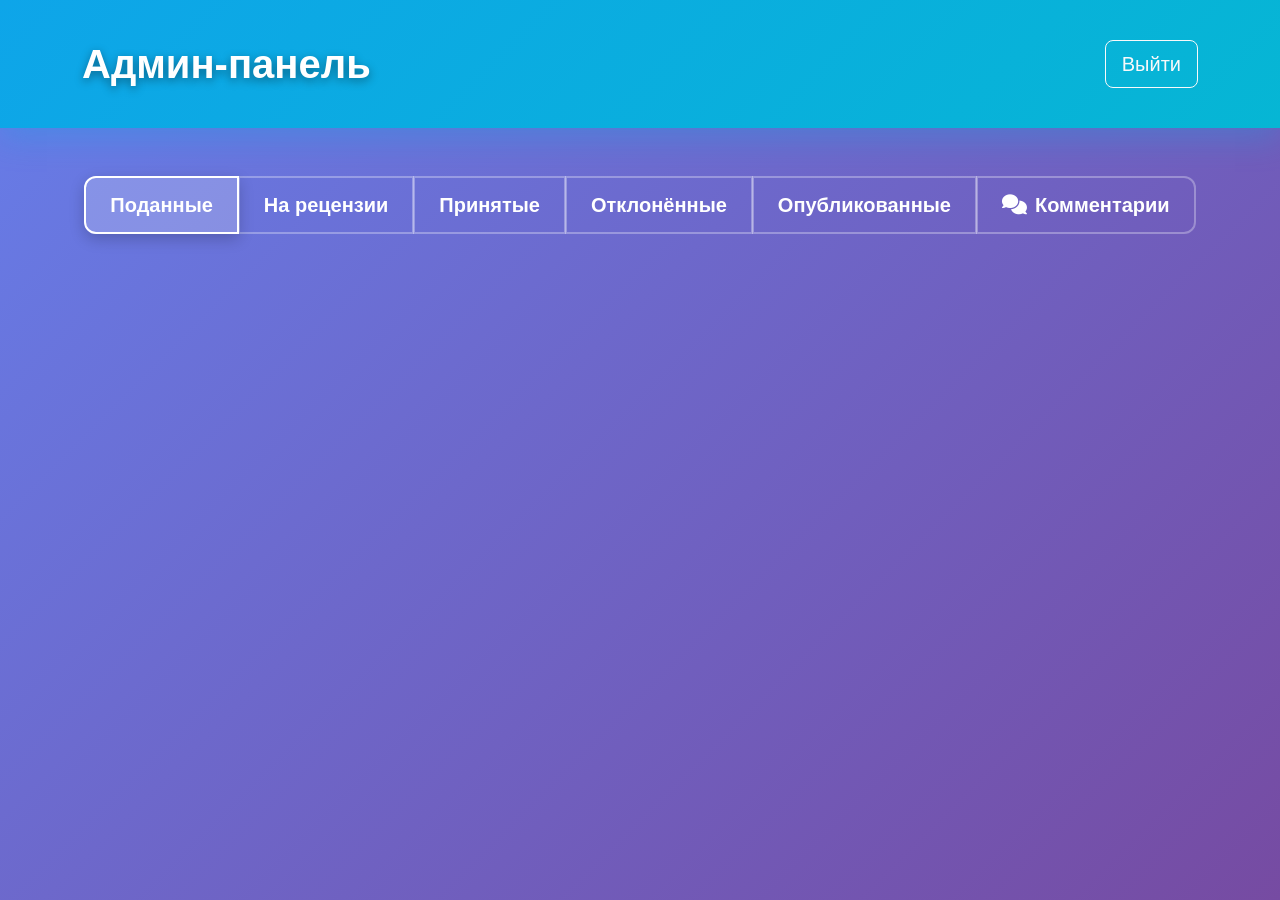
==== commit bb04de71: "Update admin.html" ====
--- a/journal-uz/admin.html
+++ b/journal-uz/admin.html
@@ -9,11 +9,11 @@
   <link rel="stylesheet" href="styles.css">
   <style>
     .admin-header {
-      background: linear-gradient(135deg, #667eea 0%, #764ba2 100%);
+      background: linear-gradient(135deg, #0ea5e9 0%, #06b6d4 100%);
       color: white;
       padding: 2.5rem 0;
       margin-bottom: 3rem;
-      box-shadow: 0 10px 30px rgba(102, 126, 234, 0.3);
+      box-shadow: 0 10px 30px rgba(14, 165, 233, 0.3);
     }
     .status-badge {
       font-size: 0.8rem;
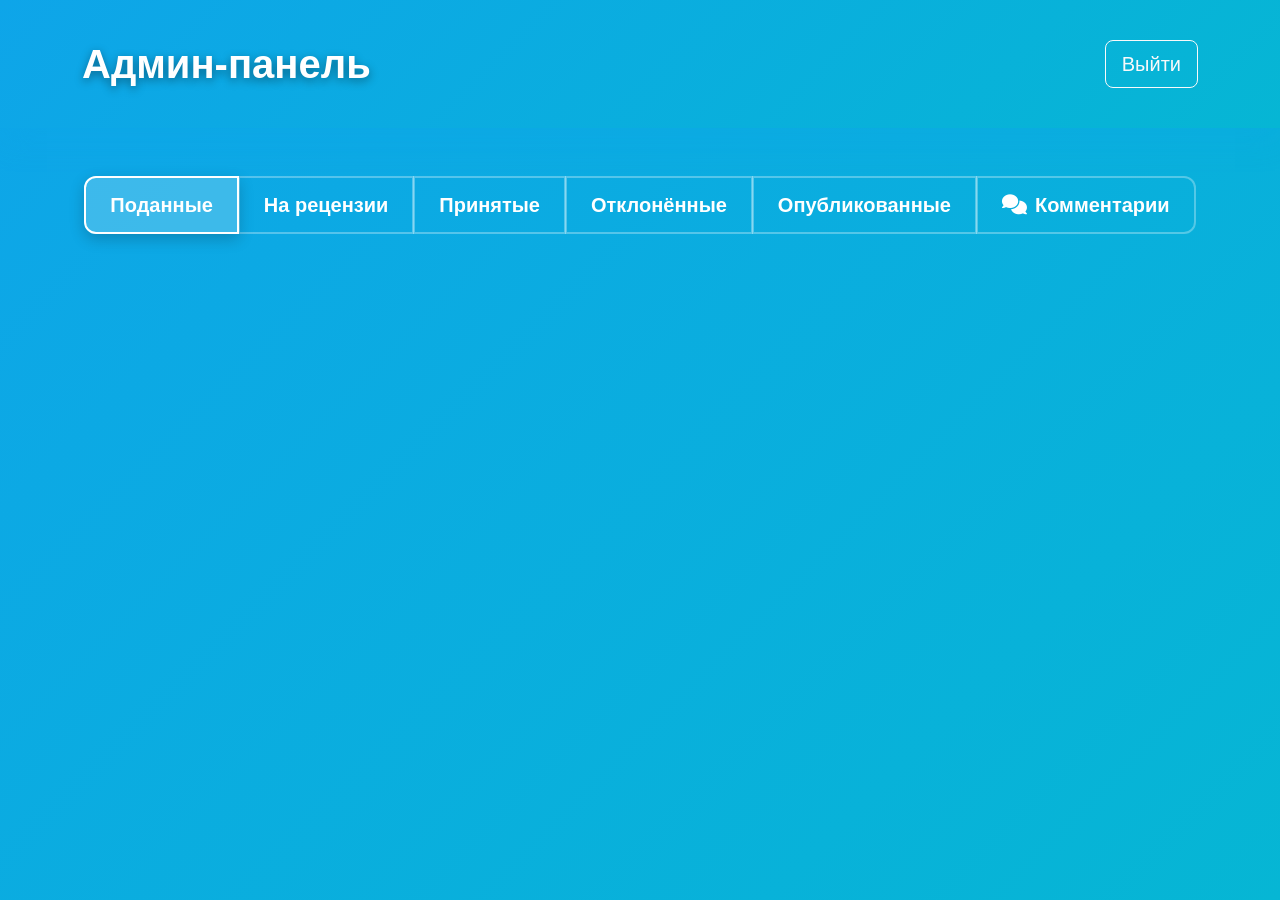
==== commit fee630b2: "Update admin.html" ====
--- a/journal-uz/admin.html
+++ b/journal-uz/admin.html
@@ -7,6 +7,7 @@
   <link href="https://cdn.jsdelivr.net/npm/bootstrap@5.3.0/dist/css/bootstrap.min.css" rel="stylesheet">
   <link rel="stylesheet" href="https://cdnjs.cloudflare.com/ajax/libs/font-awesome/6.5.0/css/all.min.css">
   <link rel="stylesheet" href="styles.css">
+  <link rel="stylesheet" href="sidebar.css">
   <style>
     .admin-header {
       background: linear-gradient(135deg, #0ea5e9 0%, #06b6d4 100%);
@@ -439,6 +440,7 @@
     // Загрузка по умолчанию
     loadArticles();
   </script>
+  <script type="module" src="sidebar.js"></script>
 </body>
 </html>
 
--- a/journal-uz/styles.css
+++ b/journal-uz/styles.css
@@ -1,10 +1,10 @@
 /* Современные стили для журнала UZ */
 
 :root {
-  --primary-color: #6366f1;
-  --primary-dark: #4f46e5;
-  --primary-light: #818cf8;
-  --secondary-color: #8b5cf6;
+  --primary-color: #0ea5e9;
+  --primary-dark: #0284c7;
+  --primary-light: #38bdf8;
+  --secondary-color: #06b6d4;
   --success-color: #10b981;
   --danger-color: #ef4444;
   --warning-color: #f59e0b;
@@ -28,7 +28,7 @@
 
 body {
   font-family: 'Segoe UI', Tahoma, Geneva, Verdana, sans-serif;
-  background: linear-gradient(135deg, #667eea 0%, #764ba2 100%);
+  background: linear-gradient(135deg, #0ea5e9 0%, #06b6d4 100%);
   min-height: 100vh;
   color: var(--dark-color);
   line-height: 1.6;
@@ -100,7 +100,7 @@
 
 .form-control:focus {
   border-color: var(--primary-color);
-  box-shadow: 0 0 0 0.2rem rgba(99, 102, 241, 0.25);
+  box-shadow: 0 0 0 0.2rem rgba(14, 165, 233, 0.25);
 }
 
 .btn-primary {
